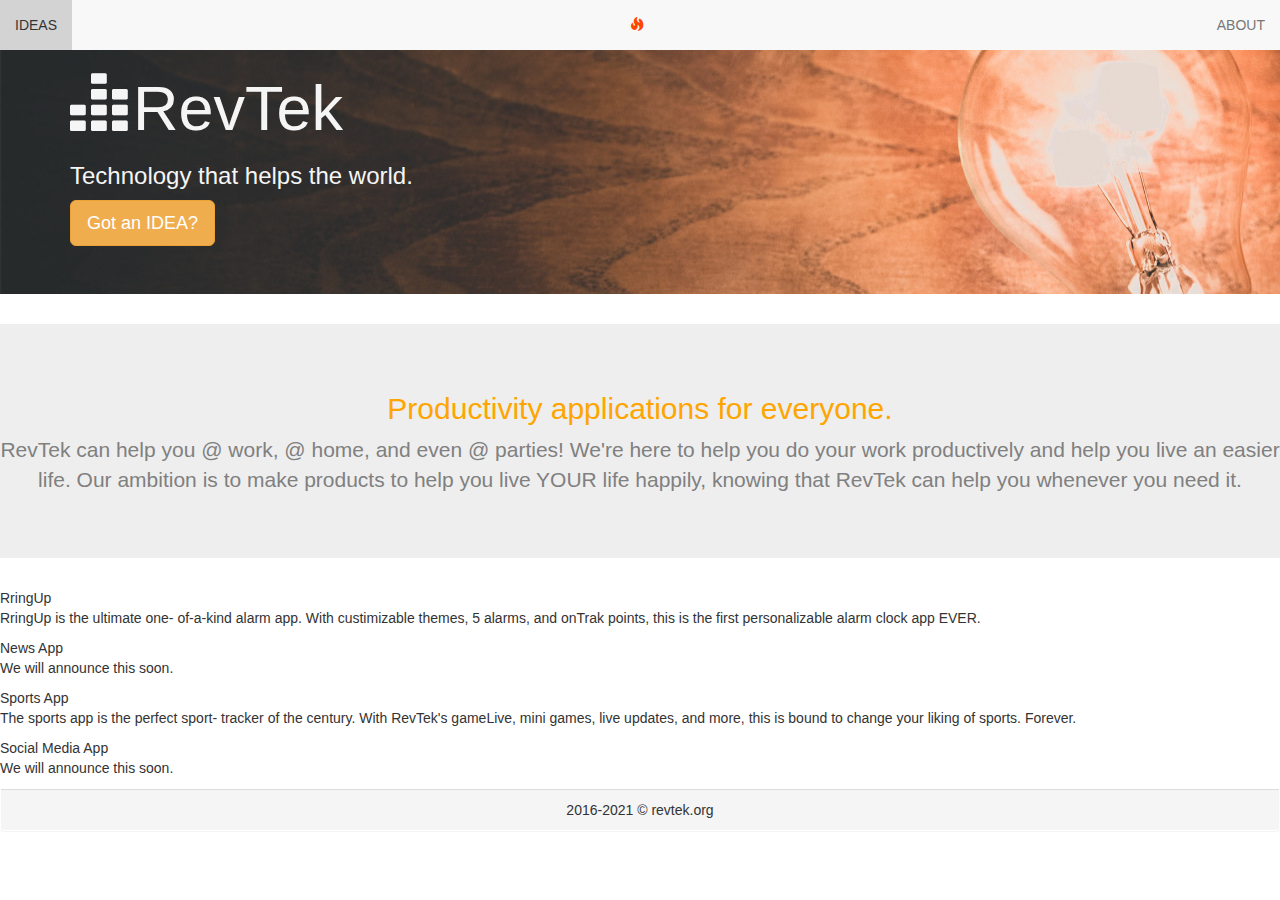
==== index.html @ 05236e20 "changes" ====
<!DOCTYPE html>
<html lang="en-US">

<head>
    <link rel="stylesheet" href="css/bootstrap.min.css">
    <link rel="stylesheet" href="css/style.css">
    <title>RevTek</title>
</head>

<body>

    <script src="https://ajax.googleapis.com/ajax/libs/jquery/1.12.4/jquery.min.js"></script>
    <script src="js/bootstrap.min.js"></script>

    <!-- Navigation -->
    <nav class="nav navbar-default navbar-fixed-top">
        <ul class="nav navbar-nav">
            <li class=pull-left><a href="idea.html">IDEAS</a></li>
            <li><a href="index.html"><span class="glyphicon glyphicon-fire" style="color:orangered" aria-hidden="true"></span></a></li>
            <li class="pull-right"><a href="about.html">ABOUT</a></li>
        </ul>
    </nav>

    <div class="jumbotron feature jumbotron-idea">
        <div class="container">
            <h1><span class="glyphicon glyphicon-equalizer"></span>RevTek</h1>
            <h3>Technology that helps the world.</h3>
            <button class="btn btn-lg btn-warning" onclick="window.location.href='idea.html'">Got an IDEA?</button>
        </div>
    </div>

    <!-- Sector 2 -->
    <div class="jumbotron" style="text-align:center">
        <h2 id="productivity">Productivity applications for everyone.</h2>
        <p class="para1" title="What we do">RevTek can help you @ work, @ home, and even @ parties! We're here 
            to help you do your work productively and help you live an easier
            life. Our ambition is to make products to help you live YOUR life 
            happily, knowing that RevTek can help you whenever you need it.</p>
    </div>

    <!--Sector 3-->
    <div class="sector sector-3">
        RringUp
        <p class="sector-para" title="RringUp">RringUp is the ultimate one-
            of-a-kind alarm app. With custimizable themes, 5 alarms,
            and onTrak points, this is the first personalizable alarm
            clock app EVER.
    </div>

    <!--Sector 4-->
    <div class="sector sector-4">
        News App
        <p class="sector-para" title="News App">We will announce this soon.
    </div>

    <!--Sector 5-->
    <div class="sector sector-5">
        Sports App
        <p class="sector-para" title="Sports App">The sports app is the perfect sport-
            tracker of the century. With RevTek's gameLive, mini games, live updates,
            and more, this is bound to change your liking of sports. Forever.
    </div>

    <!--Sector 6-->
    <div class="sector sector-6">
        Social Media App
        <p class="sector-para">We will announce this soon.</p>
    </div>

    <!-- footer -->
    <div class="panel panel default">
        <div class="panel-footer" style="text-align:center">2016-2021 &copy; revtek.org</div>
    </div>
</body>

</html>
---- css/style.css ----
.navbar-nav {
    width: 100%;
    text-align: center;
}

.navbar-nav li {
    float: none;
    display: inline-block;
}

.navbar-nav li:hover {
    background-color: lightgray;
}

.jumbotron-idea {
    background-image: url("../images/light-bulb.jpg");
    color: whitesmoke;
}

#productivity {
    color: orange;
}

.para1 {
    color: gray;
}
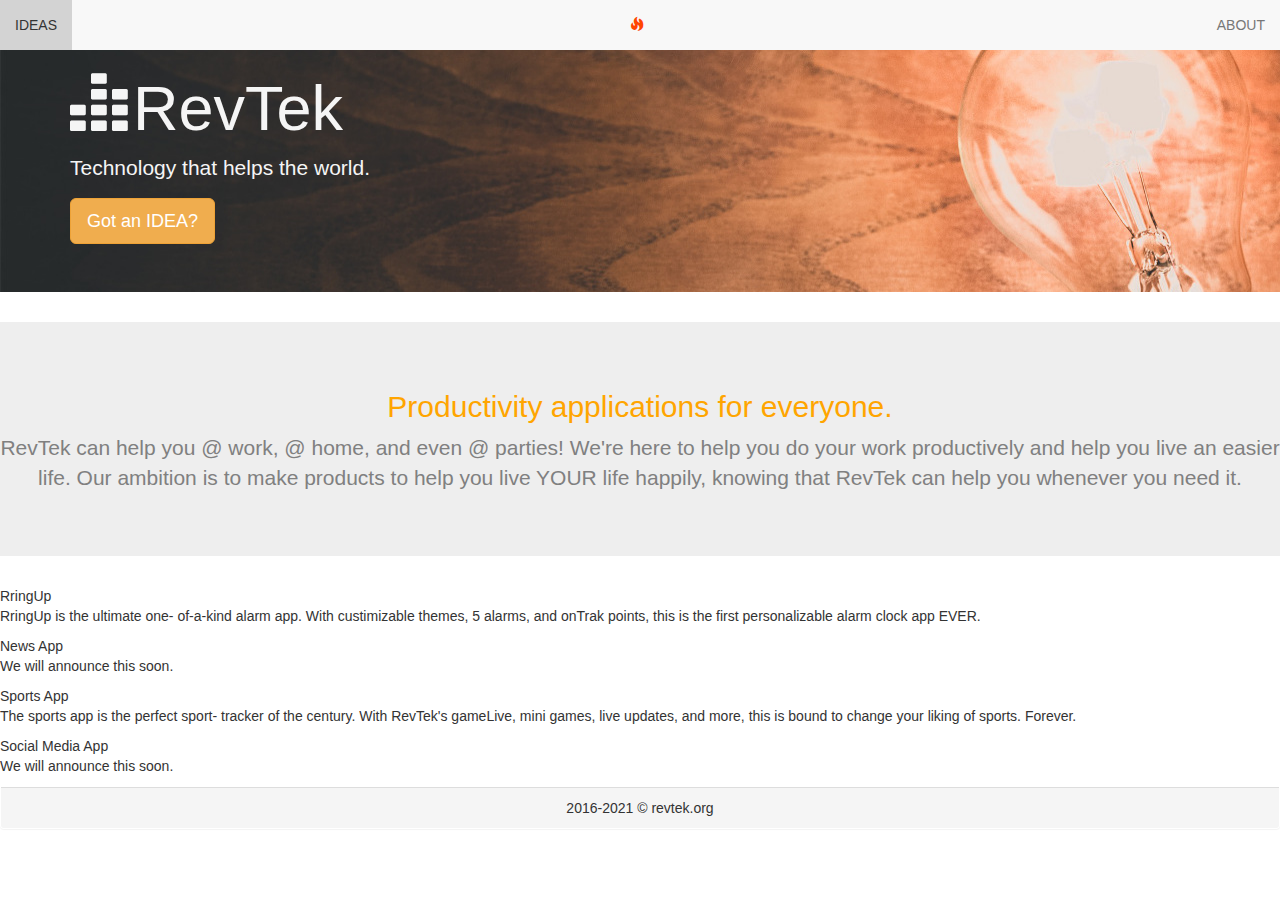
==== commit 54f85dfb: "changes" ====
--- a/index.html
+++ b/index.html
@@ -24,13 +24,13 @@
     <div class="jumbotron feature jumbotron-idea">
         <div class="container">
             <h1><span class="glyphicon glyphicon-equalizer"></span>RevTek</h1>
-            <h3>Technology that helps the world.</h3>
-            <button class="btn btn-lg btn-warning" onclick="window.location.href='idea.html'">Got an IDEA?</button>
+            <p>Technology that helps the world.</p>
+            <button class="btn btn-lg btn-warning" style="outline:none" onclick="window.location.href='idea.html'">Got an IDEA?</button>
         </div>
     </div>
 
     <!-- Sector 2 -->
-    <div class="jumbotron" style="text-align:center">
+    <div class="jumbotron feature" style="text-align:center">
         <h2 id="productivity">Productivity applications for everyone.</h2>
         <p class="para1" title="What we do">RevTek can help you @ work, @ home, and even @ parties! We're here 
             to help you do your work productively and help you live an easier
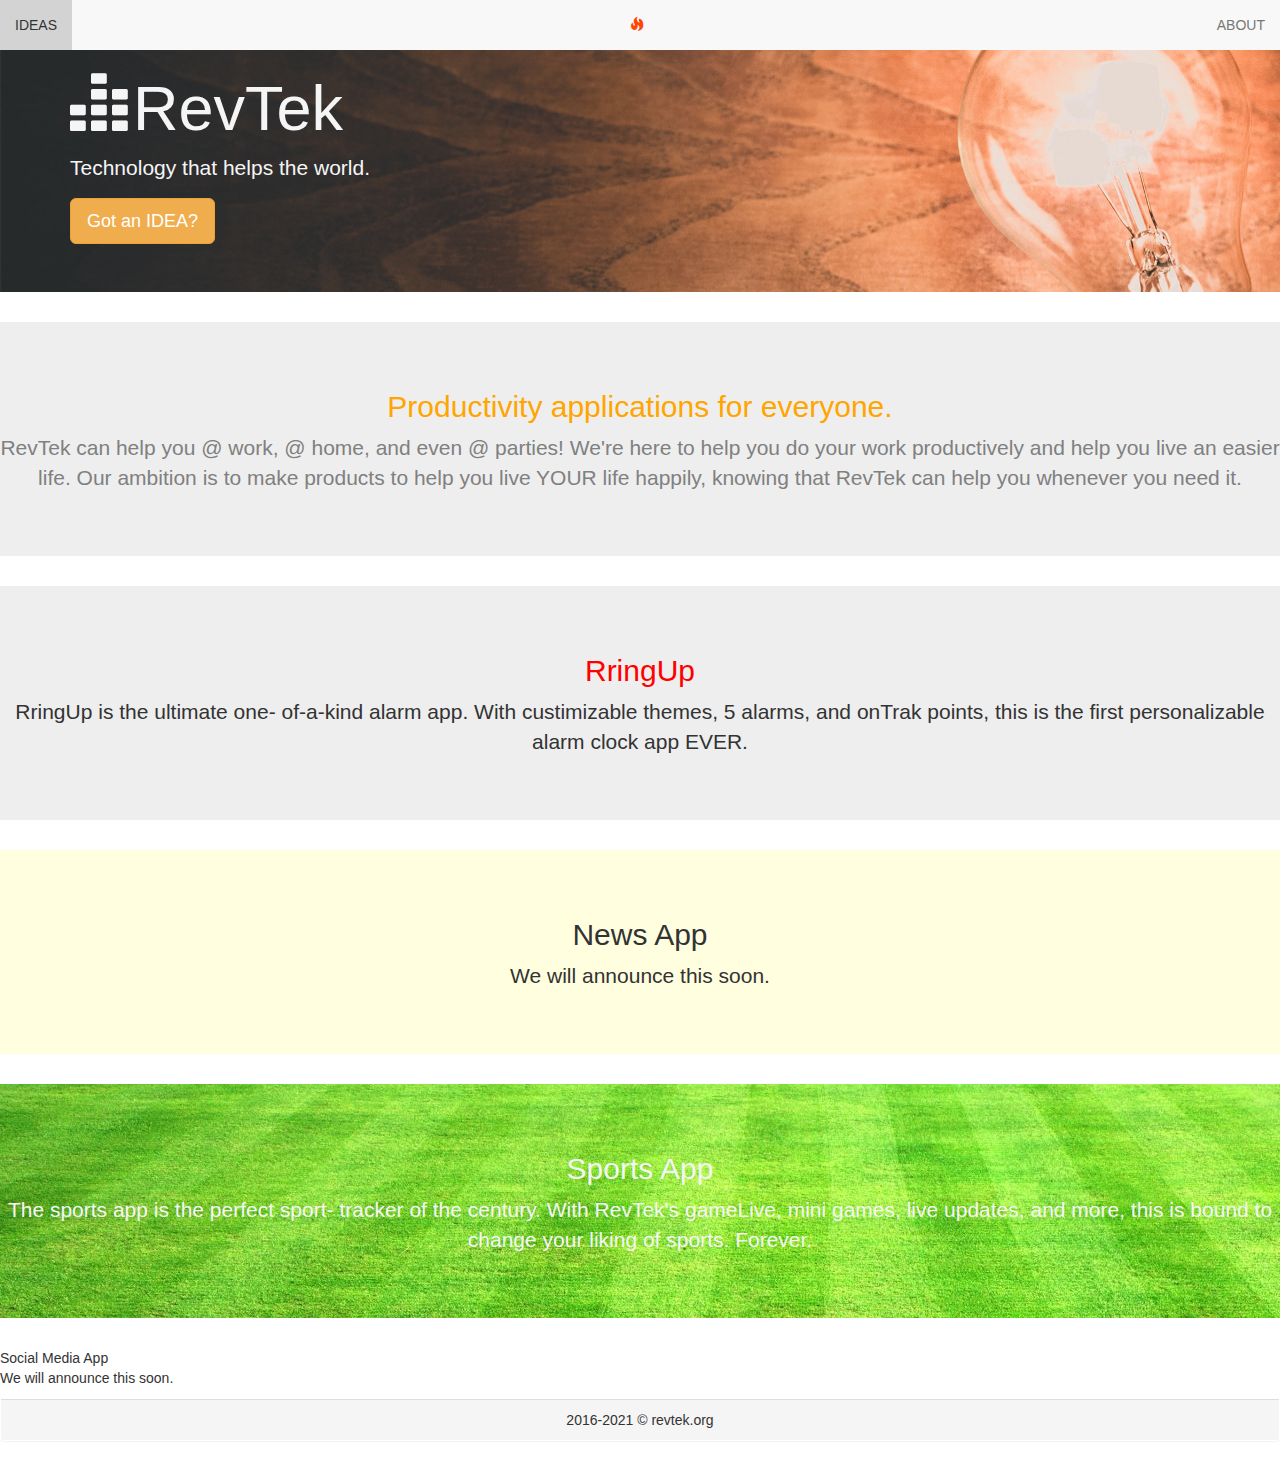
==== commit 6cdb56c6: "Bootstrap v1.1" ====
--- a/index.html
+++ b/index.html
@@ -39,23 +39,23 @@
     </div>
 
     <!--Sector 3-->
-    <div class="sector sector-3">
-        RringUp
-        <p class="sector-para" title="RringUp">RringUp is the ultimate one-
+    <div class="jumbotron feature" style="text-align:center">
+       <h2 id="rringup">RringUp</h2>
+        <p title="RringUp">RringUp is the ultimate one-
             of-a-kind alarm app. With custimizable themes, 5 alarms,
             and onTrak points, this is the first personalizable alarm
-            clock app EVER.
+            clock app EVER.</p>
     </div>
 
     <!--Sector 4-->
-    <div class="sector sector-4">
-        News App
+    <div class="jumbotron feature" style="text-align:center" id="news-app">
+        <h2>News App</h2>
         <p class="sector-para" title="News App">We will announce this soon.
     </div>
 
     <!--Sector 5-->
-    <div class="sector sector-5">
-        Sports App
+    <div class="jumbotron feature" style="text-align:center" id="sports-app">
+        <h2>Sports App</h2>
         <p class="sector-para" title="Sports App">The sports app is the perfect sport-
             tracker of the century. With RevTek's gameLive, mini games, live updates,
             and more, this is bound to change your liking of sports. Forever.
--- a/css/style.css
+++ b/css/style.css
@@ -24,3 +24,22 @@
 .para1 {
     color: gray;
 }
+
+.jumbotron-about {
+    background-image: url("../images/about-us.jpg.");
+    color: whitesmoke;
+    background-repeat: no-repeat
+}
+
+#rringup {
+    color: red;
+}
+
+#news-app {
+    background-color: lightyellow;
+}
+
+#sports-app {
+    background-image: url("../images/sports-app-background.jpg");
+    color: whitesmoke
+}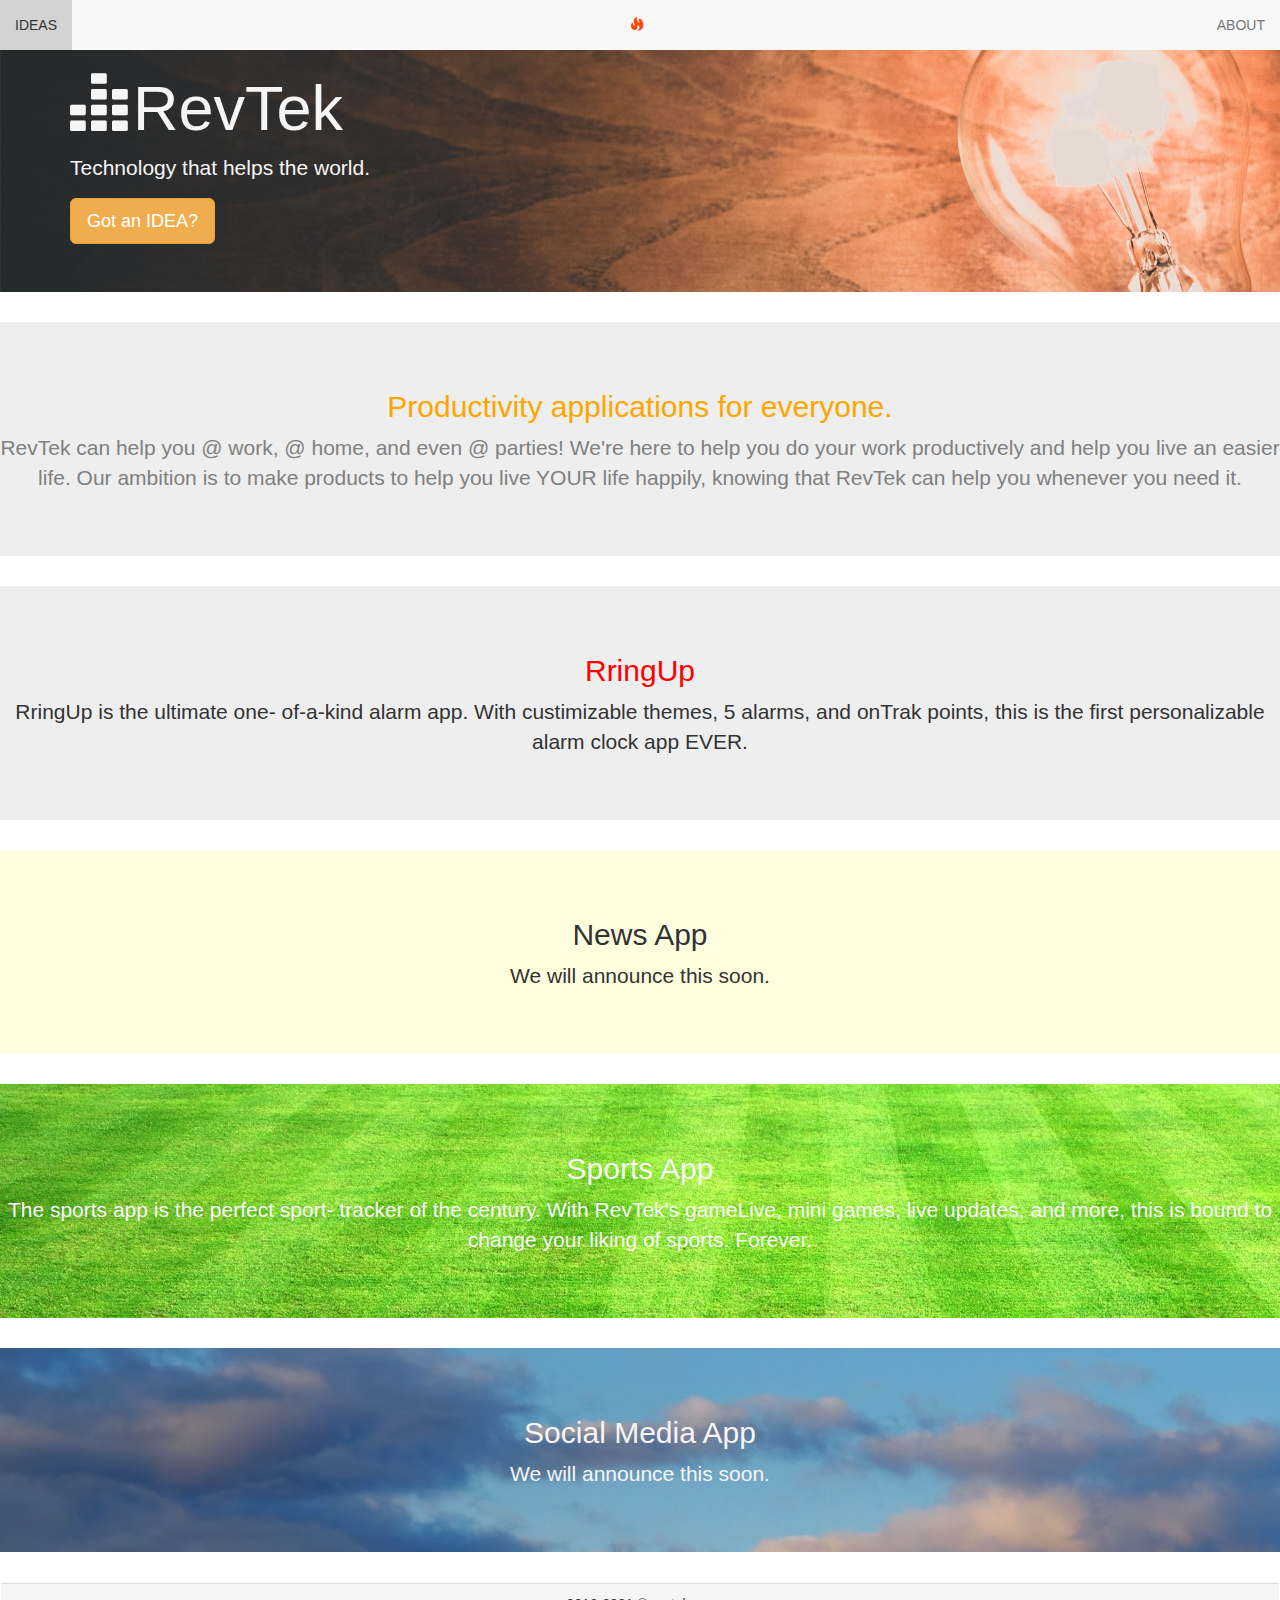
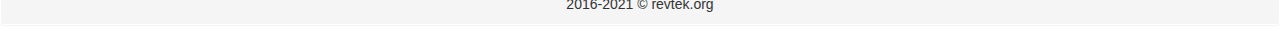
==== commit 3ebbf8b7: "Bootstrap v1.1" ====
--- a/index.html
+++ b/index.html
@@ -62,8 +62,8 @@
     </div>
 
     <!--Sector 6-->
-    <div class="sector sector-6">
-        Social Media App
+    <div class="jumbotron feature" style="text-align:center" id="social-media-app">
+        <h2>Social Media App</h2>
         <p class="sector-para">We will announce this soon.</p>
     </div>
 
--- a/css/style.css
+++ b/css/style.css
@@ -42,4 +42,9 @@
 #sports-app {
     background-image: url("../images/sports-app-background.jpg");
     color: whitesmoke
+}
+
+#social-media-app {
+    background-image: url("../images/social-media-background.jpg");
+    color: whitesmoke
 }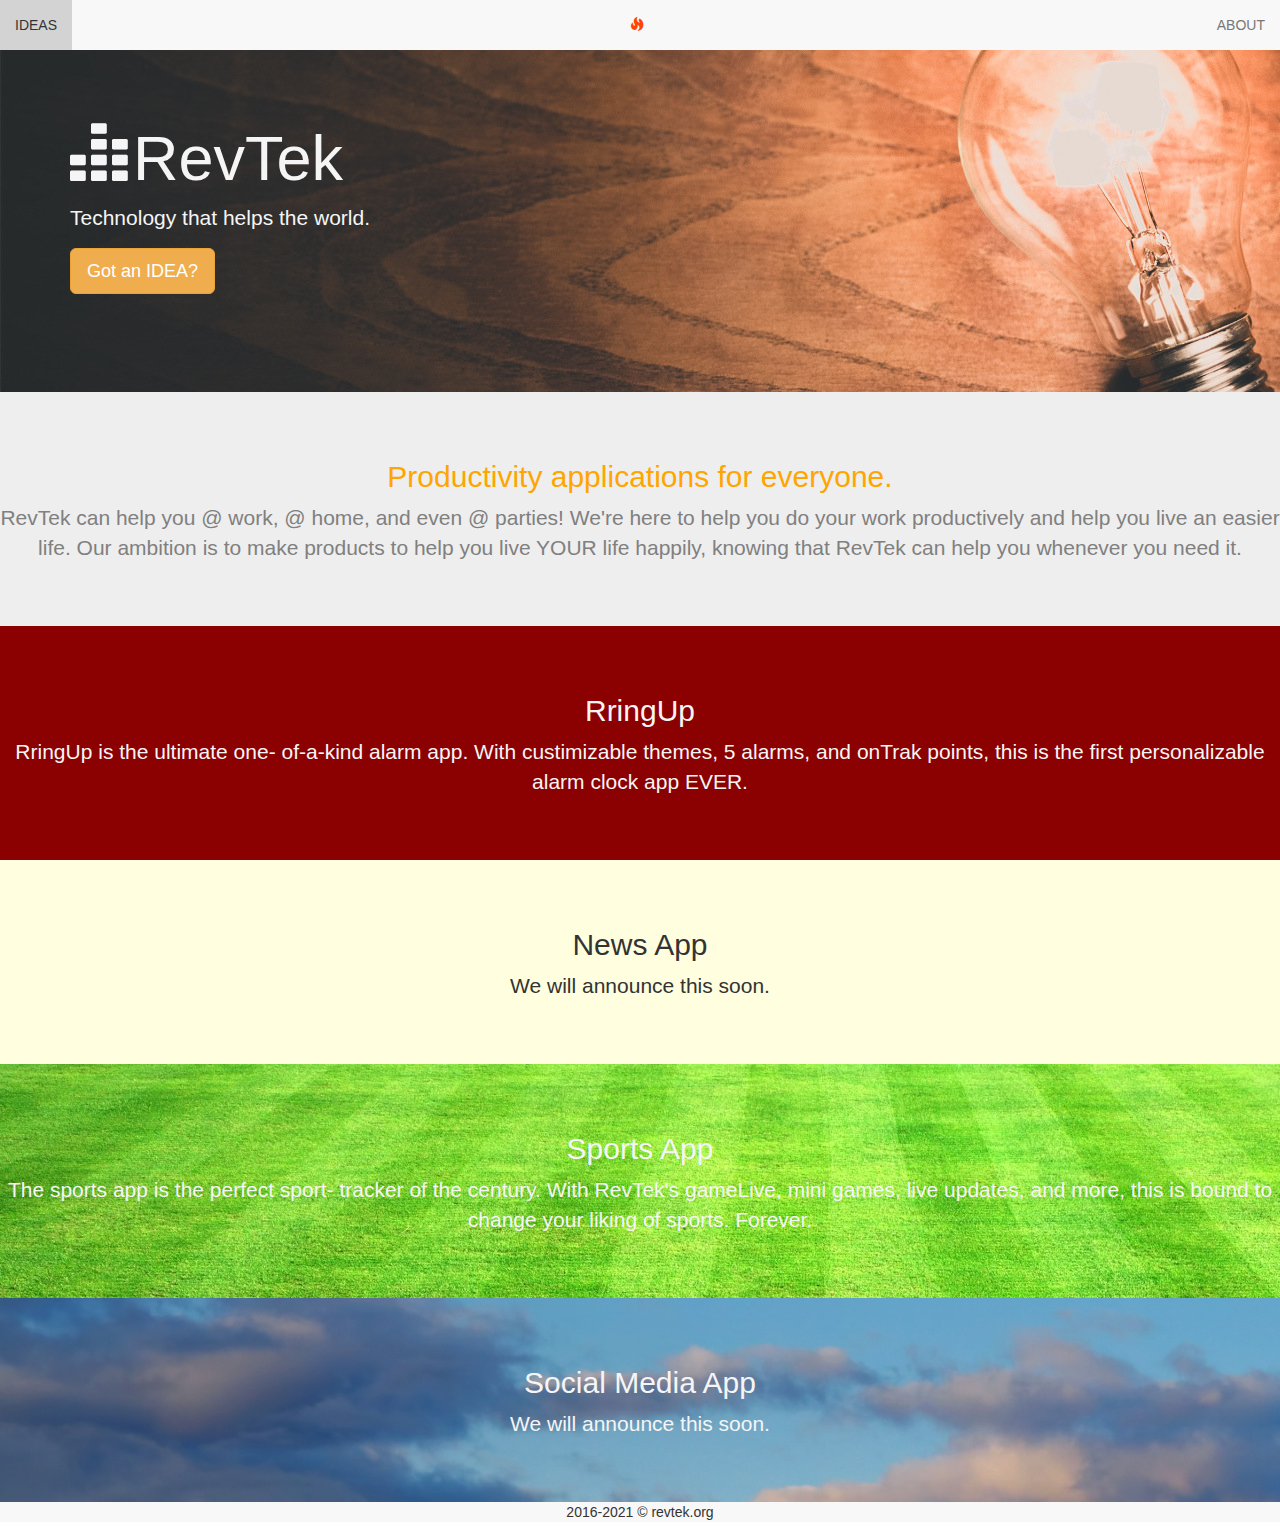
==== commit 10a8d63a: "Bootstrap v1.1" ====
--- a/index.html
+++ b/index.html
@@ -9,9 +9,6 @@
 
 <body>
 
-    <script src="https://ajax.googleapis.com/ajax/libs/jquery/1.12.4/jquery.min.js"></script>
-    <script src="js/bootstrap.min.js"></script>
-
     <!-- Navigation -->
     <nav class="nav navbar-default navbar-fixed-top">
         <ul class="nav navbar-nav">
@@ -21,7 +18,7 @@
         </ul>
     </nav>
 
-    <div class="jumbotron feature jumbotron-idea">
+    <div class="jumbotron jumbotron-idea">
         <div class="container">
             <h1><span class="glyphicon glyphicon-equalizer"></span>RevTek</h1>
             <p>Technology that helps the world.</p>
@@ -30,7 +27,7 @@
     </div>
 
     <!-- Sector 2 -->
-    <div class="jumbotron feature" style="text-align:center">
+    <div class="jumbotron text-center" style="margin-bottom:0;">
         <h2 id="productivity">Productivity applications for everyone.</h2>
         <p class="para1" title="What we do">RevTek can help you @ work, @ home, and even @ parties! We're here 
             to help you do your work productively and help you live an easier
@@ -39,8 +36,8 @@
     </div>
 
     <!--Sector 3-->
-    <div class="jumbotron feature" style="text-align:center">
-       <h2 id="rringup">RringUp</h2>
+    <div class="jumbotron" id="rringup-app">
+       <h2>RringUp</h2>
         <p title="RringUp">RringUp is the ultimate one-
             of-a-kind alarm app. With custimizable themes, 5 alarms,
             and onTrak points, this is the first personalizable alarm
@@ -48,13 +45,13 @@
     </div>
 
     <!--Sector 4-->
-    <div class="jumbotron feature" style="text-align:center" id="news-app">
+    <div class="jumbotron" id="news-app">
         <h2>News App</h2>
         <p class="sector-para" title="News App">We will announce this soon.
     </div>
 
     <!--Sector 5-->
-    <div class="jumbotron feature" style="text-align:center" id="sports-app">
+    <div class="jumbotron" id="sports-app">
         <h2>Sports App</h2>
         <p class="sector-para" title="Sports App">The sports app is the perfect sport-
             tracker of the century. With RevTek's gameLive, mini games, live updates,
@@ -62,15 +59,19 @@
     </div>
 
     <!--Sector 6-->
-    <div class="jumbotron feature" style="text-align:center" id="social-media-app">
+    <div class="jumbotron" id="social-media-app">
         <h2>Social Media App</h2>
         <p class="sector-para">We will announce this soon.</p>
     </div>
 
     <!-- footer -->
-    <div class="panel panel default">
-        <div class="panel-footer" style="text-align:center">2016-2021 &copy; revtek.org</div>
+    <div class="footer navbar-default">
+        <p style="text-align: center">2016-2021 &copy; revtek.org
     </div>
+
+    <script src="https://ajax.googleapis.com/ajax/libs/jquery/1.12.4/jquery.min.js"></script>
+    <script src="js/bootstrap.min.js"></script>
+
 </body>
 
 </html>
--- a/css/style.css
+++ b/css/style.css
@@ -13,8 +13,13 @@
 }
 
 .jumbotron-idea {
+    height: 28em;
     background-image: url("../images/light-bulb.jpg");
+    background-repeat: no-repeat;
     color: whitesmoke;
+    display: flex;
+    align-items: center;
+    margin-bottom: 0;
 }
 
 #productivity {
@@ -28,23 +33,84 @@
 .jumbotron-about {
     background-image: url("../images/about-us.jpg.");
     color: whitesmoke;
-    background-repeat: no-repeat
+    background-repeat: no-repeat;
+    margin-bottom: 0;
 }
 
-#rringup {
-    color: red;
+#rringup-app {
+    text-align: center;
+    background-color: darkred;
+    color: whitesmoke;
+    margin-bottom: 0;
 }
 
 #news-app {
+    text-align: center;
     background-color: lightyellow;
+    margin-bottom: 0;    
 }
 
 #sports-app {
+    text-align: center;
     background-image: url("../images/sports-app-background.jpg");
-    color: whitesmoke
+    color: whitesmoke;
+    margin-bottom: 0;
 }
 
 #social-media-app {
+    text-align: center;
     background-image: url("../images/social-media-background.jpg");
-    color: whitesmoke
-}+    color: whitesmoke;
+    margin-bottom: 0;
+}
+
+/* Styles for about.html */
+
+.about {
+    height: 16em;
+    background-repeat: no-repeat;
+    vertical-align: middle;
+    position: relative;
+    font-size: xx-large;
+    padding: 5% 2%;
+    background-size: cover;
+    color: whitesmoke;
+    top: 42px;
+    background-image: url('../images/about-us.jpg');
+}
+
+.tile-mission {
+    width: 40%;
+    float: left;
+}
+
+.about-mission-para {
+    margin-top: 35%;
+}
+
+.tile-profile-container {
+    /* line-height: jjj */
+}
+
+.tile-profile {
+    width: 25%;
+    height: 16em;
+    margin: 0.5%;
+    padding: 1% 1%;
+    float: left;
+    background-color: whitesmoke;
+    border-radius: 8px;
+    font-size: small;
+    color: black;
+    vertical-align: text-bottom;
+    text-align: center;
+}
+
+.tile-profile-empty {
+    background-color: transparent;
+    border-color: transparent;    
+}
+
+.tile-text {
+    font-size: medium;
+}
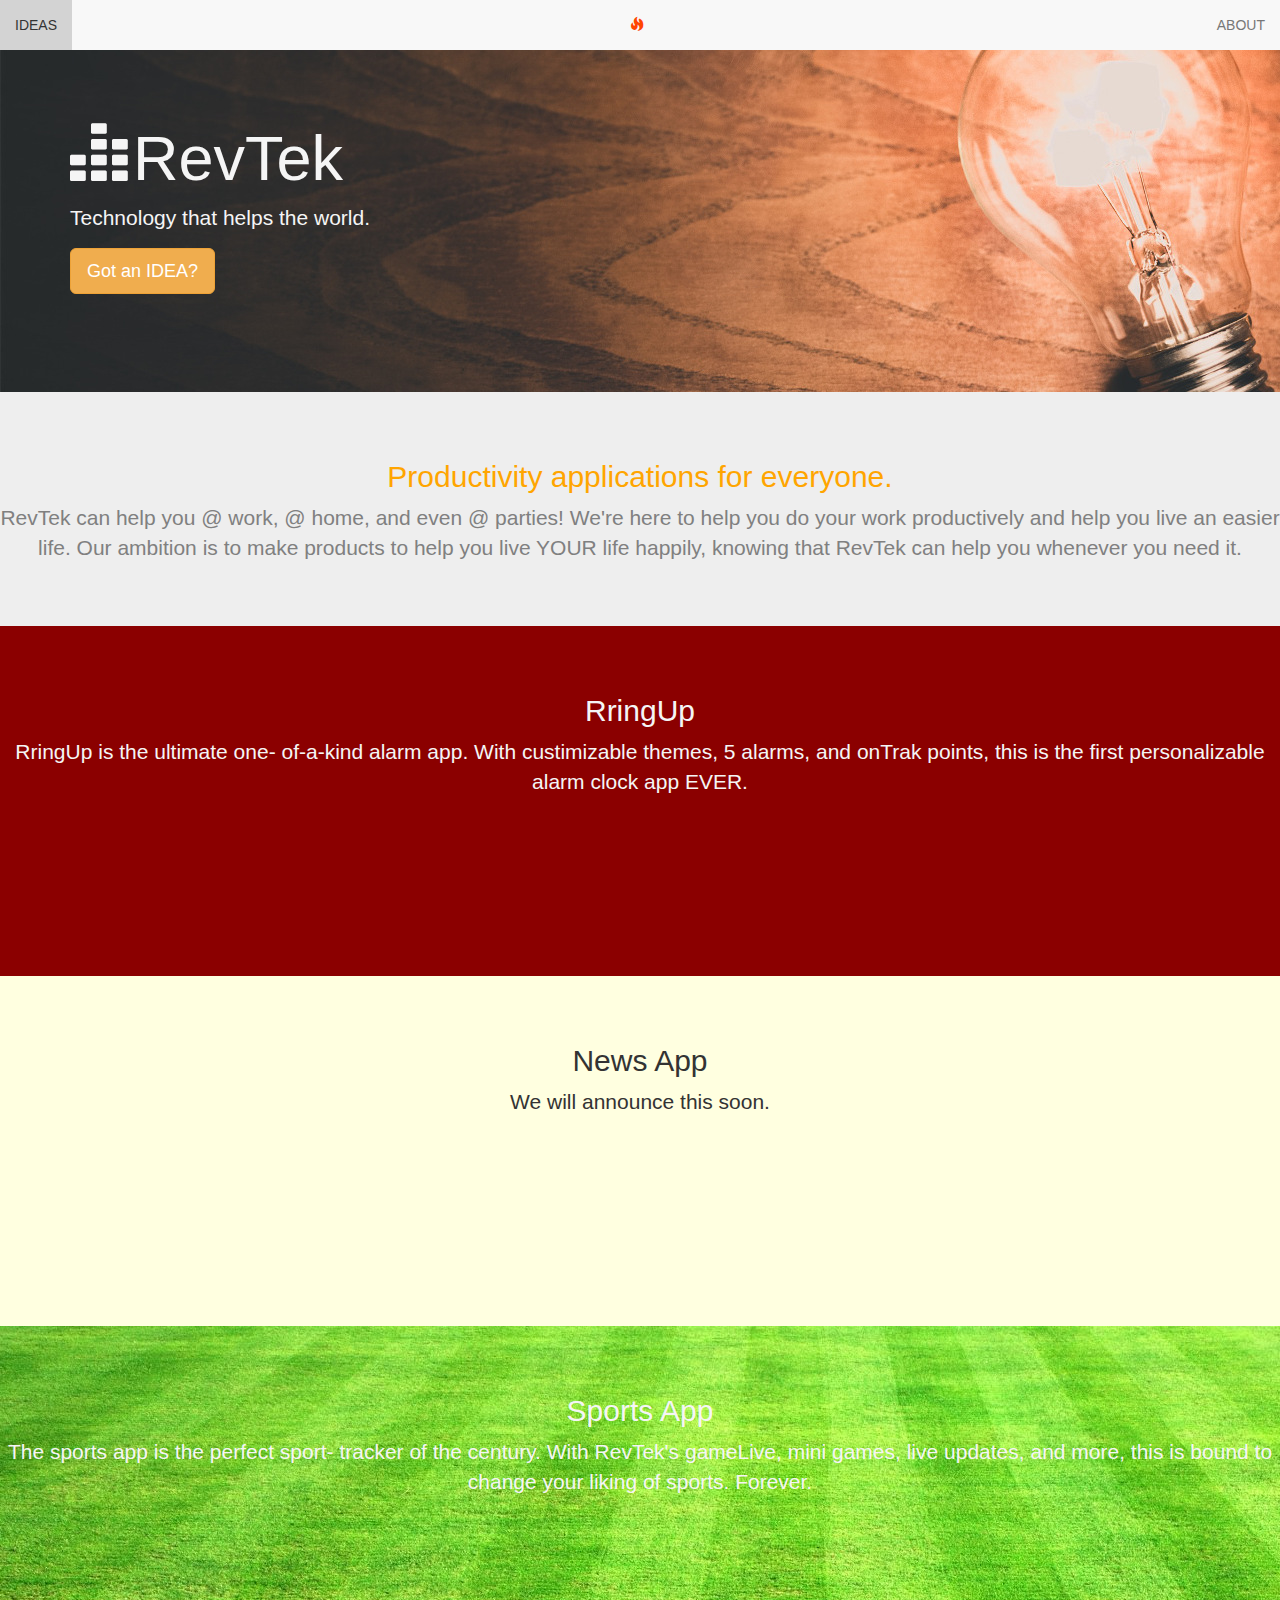
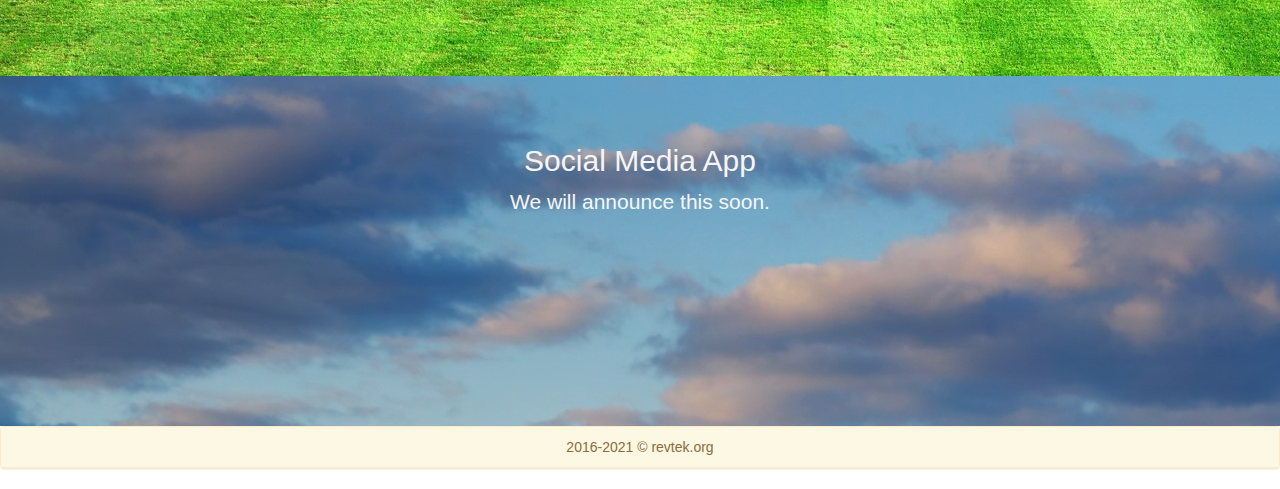
==== commit bc69aabf: "Bootstrap v1.1.1" ====
--- a/index.html
+++ b/index.html
@@ -65,8 +65,8 @@
     </div>
 
     <!-- footer -->
-    <div class="footer navbar-default">
-        <p style="text-align: center">2016-2021 &copy; revtek.org
+    <div class="panel panel-warning">
+        <div class="panel-heading" style="text-align: center">2016-2021 &copy; revtek.org</div>
     </div>
 
     <script src="https://ajax.googleapis.com/ajax/libs/jquery/1.12.4/jquery.min.js"></script>
--- a/css/style.css
+++ b/css/style.css
@@ -42,12 +42,14 @@
     background-color: darkred;
     color: whitesmoke;
     margin-bottom: 0;
+    height: 25em;
 }
 
 #news-app {
     text-align: center;
     background-color: lightyellow;
-    margin-bottom: 0;    
+    margin-bottom: 0;
+    height: 25em;    
 }
 
 #sports-app {
@@ -55,6 +57,7 @@
     background-image: url("../images/sports-app-background.jpg");
     color: whitesmoke;
     margin-bottom: 0;
+    height: 25em;
 }
 
 #social-media-app {
@@ -62,6 +65,7 @@
     background-image: url("../images/social-media-background.jpg");
     color: whitesmoke;
     margin-bottom: 0;
+    height: 25em;
 }
 
 /* Styles for about.html */
@@ -88,10 +92,6 @@
     margin-top: 35%;
 }
 
-.tile-profile-container {
-    /* line-height: jjj */
-}
-
 .tile-profile {
     width: 25%;
     height: 16em;
@@ -111,6 +111,6 @@
     border-color: transparent;    
 }
 
-.tile-text {
-    font-size: medium;
-}
+.idea-intro {
+    height: 41em;
+}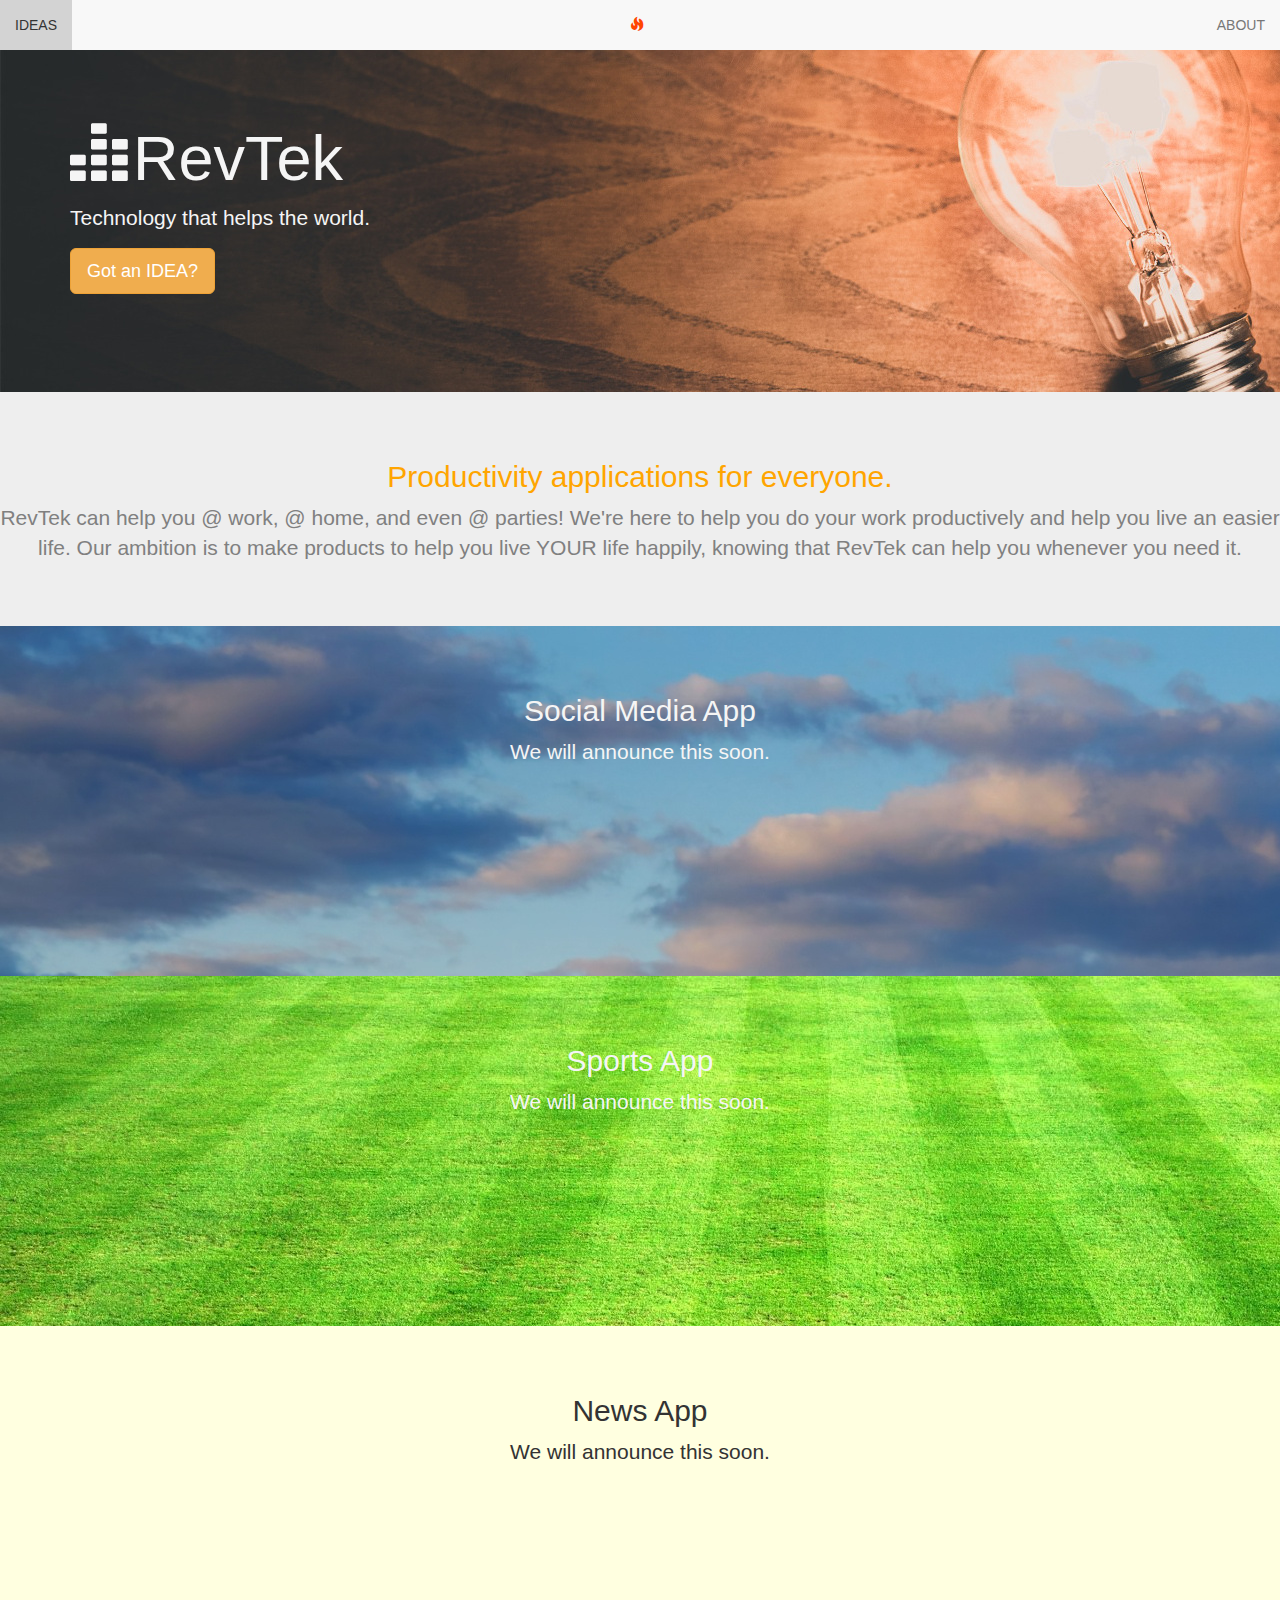
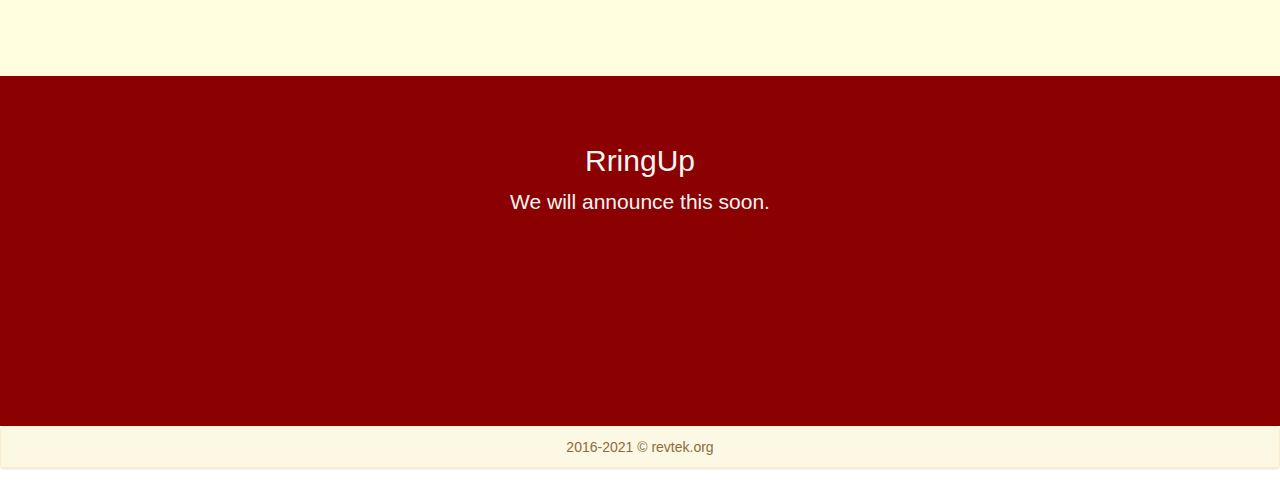
==== commit 608d1d7e: "Bootstrap v1.1.1" ====
--- a/index.html
+++ b/index.html
@@ -36,32 +36,27 @@
     </div>
 
     <!--Sector 3-->
-    <div class="jumbotron" id="rringup-app">
-       <h2>RringUp</h2>
-        <p title="RringUp">RringUp is the ultimate one-
-            of-a-kind alarm app. With custimizable themes, 5 alarms,
-            and onTrak points, this is the first personalizable alarm
-            clock app EVER.</p>
+    <div class="jumbotron" id="social-media-app">
+       <h2>Social Media App</h2>
+        <p>We will announce this soon.</p>
     </div>
 
     <!--Sector 4-->
-    <div class="jumbotron" id="news-app">
-        <h2>News App</h2>
-        <p class="sector-para" title="News App">We will announce this soon.
+    <div class="jumbotron" id="sports-app">
+        <h2>Sports App</h2>
+        <p>We will announce this soon.
     </div>
 
     <!--Sector 5-->
-    <div class="jumbotron" id="sports-app">
-        <h2>Sports App</h2>
-        <p class="sector-para" title="Sports App">The sports app is the perfect sport-
-            tracker of the century. With RevTek's gameLive, mini games, live updates,
-            and more, this is bound to change your liking of sports. Forever.
+    <div class="jumbotron" id="news-app">
+        <h2>News App</h2>
+        <p>We will announce this soon.</p>
     </div>
 
     <!--Sector 6-->
-    <div class="jumbotron" id="social-media-app">
-        <h2>Social Media App</h2>
-        <p class="sector-para">We will announce this soon.</p>
+    <div class="jumbotron" id="rringup-app">
+        <h2>RringUp</h2>
+        <p>We will announce this soon.</p>
     </div>
 
     <!-- footer -->
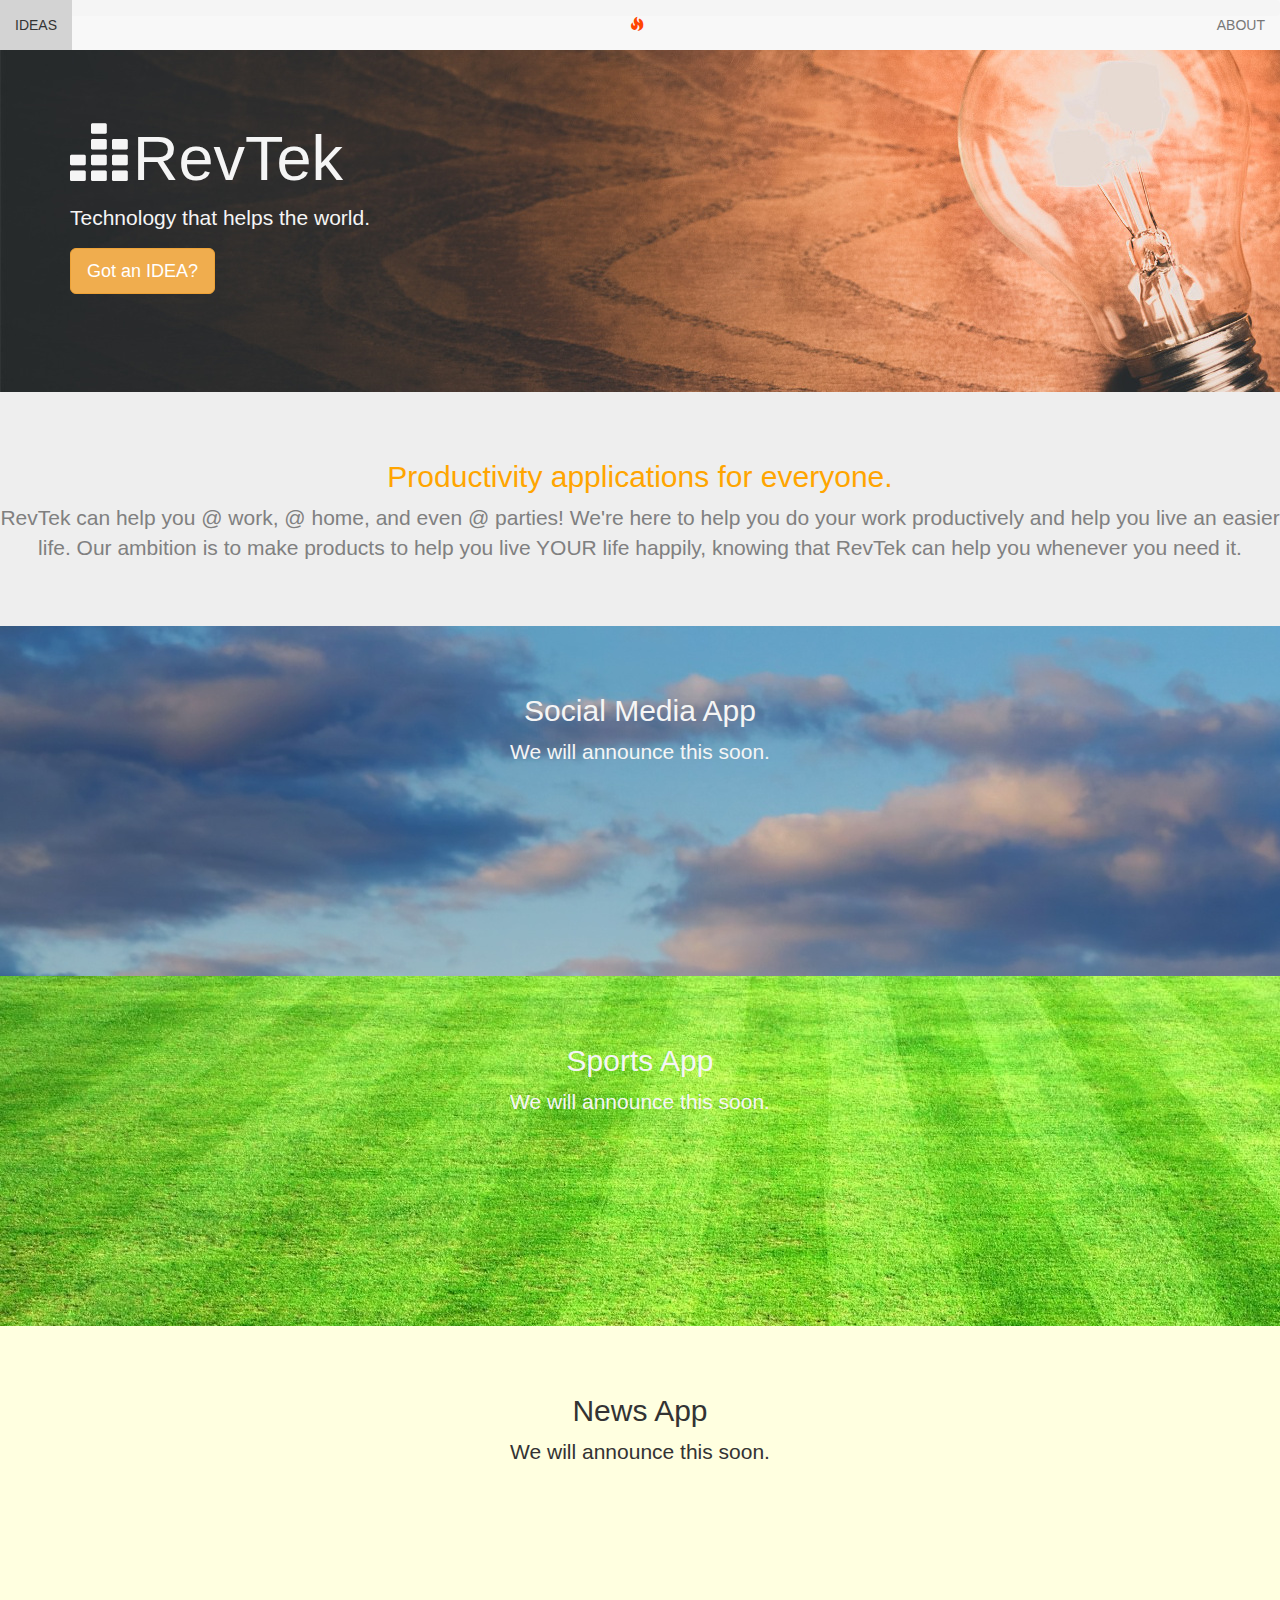
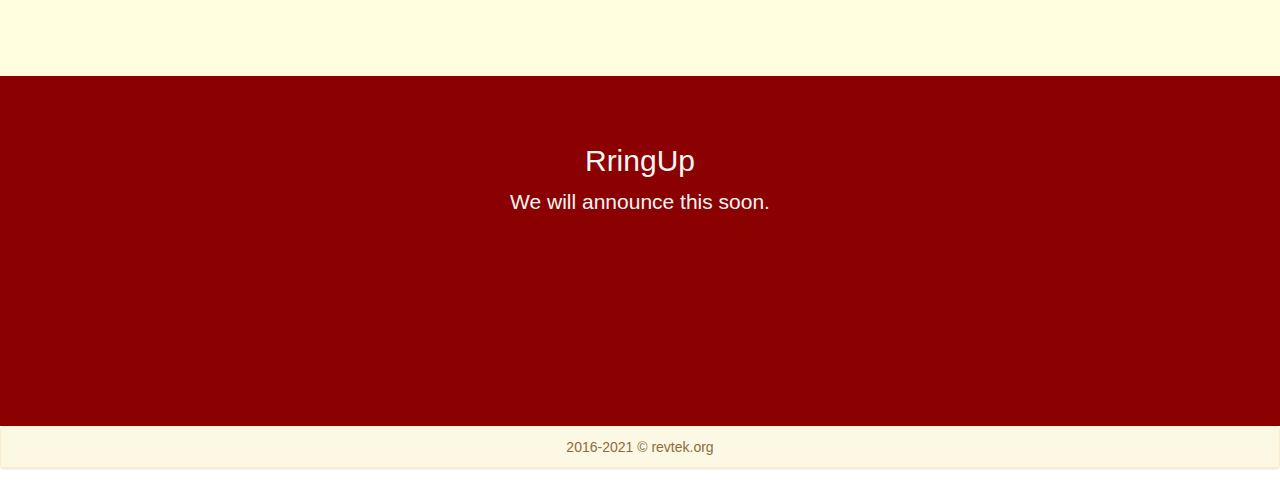
==== commit 2fd672ab: "Bootstrap 1.1.1.1" ====
--- a/index.html
+++ b/index.html
@@ -16,6 +16,8 @@
             <li><a href="index.html"><span class="glyphicon glyphicon-fire" style="color:orangered" aria-hidden="true"></span></a></li>
             <li class="pull-right"><a href="about.html">ABOUT</a></li>
         </ul>
+        <ol class="breadcrumb">
+        </ol>
     </nav>
 
     <div class="jumbotron jumbotron-idea">
